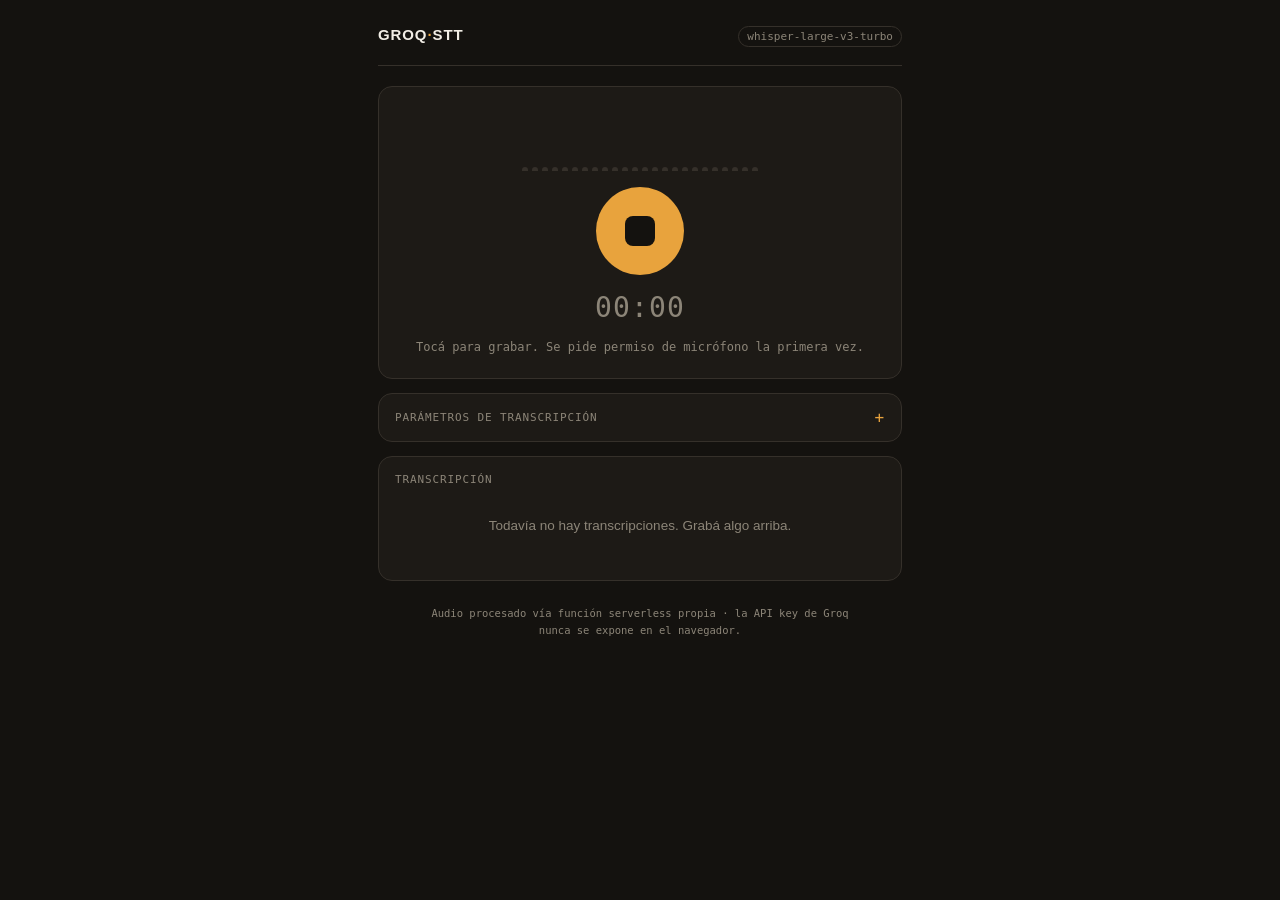
==== index.html @ 3c4faa0f "update index.html" ====
<!doctype html>
<html lang="es">
<head>
<meta charset="UTF-8" />
<meta name="viewport" content="width=device-width, initial-scale=1, viewport-fit=cover" />
<title>Groq STT · Banco de pruebas</title>
<style>
  :root{
    --bg: #14120F;
    --panel: #1D1A16;
    --panel-2: #262219;
    --hairline: #35302A;
    --text: #F2EEE6;
    --muted: #8C8578;
    --amber: #E8A33D;
    --amber-dim: #7A5A26;
    --good: #6FCF97;
    --warn: #E5A94A;
    --bad: #E5484D;
    --mono: "SF Mono", "Roboto Mono", "JetBrains Mono", ui-monospace, Menlo, Consolas, monospace;
    --sans: -apple-system, BlinkMacSystemFont, "Segoe UI", Inter, Roboto, sans-serif;
  }
  *{ box-sizing: border-box; -webkit-tap-highlight-color: transparent; }
  html, body{ height: 100%; }
  body{
    margin:0;
    background: var(--bg);
    color: var(--text);
    font-family: var(--sans);
    min-height: 100vh;
    min-height: 100dvh;
    padding-bottom: env(safe-area-inset-bottom);
    -webkit-font-smoothing: antialiased;
  }
  .wrap{
    max-width: 560px;
    margin: 0 auto;
    padding: 20px 18px 40px;
  }
  header{
    display:flex;
    align-items: baseline;
    justify-content: space-between;
    padding: 6px 0 18px;
    border-bottom: 1px solid var(--hairline);
    margin-bottom: 20px;
  }
  header h1{
    font-size: 15px;
    letter-spacing: 0.06em;
    text-transform: uppercase;
    font-weight: 700;
    margin: 0;
  }
  header h1 span{ color: var(--amber); }
  header .badge{
    font-family: var(--mono);
    font-size: 11px;
    color: var(--muted);
    border: 1px solid var(--hairline);
    padding: 3px 8px;
    border-radius: 20px;
  }

  /* ---- panel base ---- */
  .panel{
    background: var(--panel);
    border: 1px solid var(--hairline);
    border-radius: 14px;
    padding: 16px;
    margin-bottom: 14px;
  }
  .panel-title{
    font-family: var(--mono);
    font-size: 11px;
    letter-spacing: 0.08em;
    text-transform: uppercase;
    color: var(--muted);
    margin: 0 0 12px;
  }

  /* ---- recorder ---- */
  .recorder{
    display:flex;
    flex-direction: column;
    align-items: center;
    gap: 16px;
    padding: 28px 16px 22px;
  }
  .meter{
    display:flex;
    align-items:flex-end;
    justify-content:center;
    gap: 4px;
    height: 56px;
    width: 100%;
    max-width: 280px;
  }
  .meter .bar{
    width: 6px;
    border-radius: 3px 3px 0 0;
    background: var(--hairline);
    height: 4px;
    transition: height 70ms linear, background 120ms linear;
  }
  .record-btn{
    position: relative;
    width: 88px;
    height: 88px;
    border-radius: 50%;
    border: none;
    background: var(--amber);
    display:flex;
    align-items:center;
    justify-content:center;
    cursor: pointer;
    touch-action: manipulation;
  }
  .record-btn:active{ transform: scale(0.96); }
  .record-btn .dot{
    width: 30px;
    height: 30px;
    border-radius: 8px;
    background: var(--bg);
    transition: all 160ms ease;
  }
  .record-btn.recording{ background: var(--bad); }
  .record-btn.recording .dot{
    border-radius: 4px;
    width: 24px;
    height: 24px;
  }
  .record-btn.recording{
    animation: pulse 1.6s ease-in-out infinite;
  }
  @keyframes pulse{
    0%,100%{ box-shadow: 0 0 0 0 rgba(229,72,77,0.35); }
    50%{ box-shadow: 0 0 0 14px rgba(229,72,77,0); }
  }
  .record-hint{
    font-family: var(--mono);
    font-size: 12px;
    color: var(--muted);
    text-align:center;
    min-height: 16px;
  }
  .timer{
    font-family: var(--mono);
    font-size: 28px;
    letter-spacing: 0.04em;
    font-variant-numeric: tabular-nums;
  }
  .timer.idle{ color: var(--muted); }
  .timer.active{ color: var(--bad); }

  /* ---- settings ---- */
  details.panel{ padding: 0; }
  details.panel summary{
    list-style:none;
    cursor:pointer;
    padding: 14px 16px;
    display:flex;
    align-items:center;
    justify-content: space-between;
    font-family: var(--mono);
    font-size: 11px;
    letter-spacing: 0.08em;
    text-transform: uppercase;
    color: var(--muted);
  }
  details.panel summary::-webkit-details-marker{ display:none; }
  details.panel summary::after{ content: "+"; font-size: 16px; color: var(--amber); }
  details.panel[open] summary::after{ content: "–"; }
  details.panel[open] summary{ border-bottom: 1px solid var(--hairline); }
  .settings-body{ padding: 14px 16px 16px; display:flex; flex-direction:column; gap:12px; }
  .field label{
    display:block;
    font-family: var(--mono);
    font-size: 11px;
    color: var(--muted);
    margin-bottom: 6px;
  }
  select, input[type=text]{
    width:100%;
    background: var(--panel-2);
    border: 1px solid var(--hairline);
    color: var(--text);
    padding: 10px 10px;
    border-radius: 8px;
    font-size: 14px;
    font-family: var(--sans);
  }
  select:focus, input:focus{ outline: 2px solid var(--amber); outline-offset: 1px; }
  .row2{ display:grid; grid-template-columns: 1fr 1fr; gap: 10px; }

  /* ---- status / errors ---- */
  .status{
    font-family: var(--mono);
    font-size: 13px;
    padding: 10px 12px;
    border-radius: 8px;
    margin-bottom: 14px;
    border: 1px solid var(--hairline);
    display:none;
  }
  .status.show{ display:block; }
  .status.error{ background: rgba(229,72,77,0.1); border-color: var(--bad); color: #FFB4B6; }
  .status.info{ background: rgba(232,163,61,0.08); border-color: var(--amber-dim); color: var(--amber); }

  /* ---- result ---- */
  .result-header{
    display:flex;
    align-items:center;
    justify-content: space-between;
    margin-bottom: 10px;
  }
  .result-meta{
    font-family: var(--mono);
    font-size: 11px;
    color: var(--muted);
  }
  .transcript{
    font-size: 16px;
    line-height: 1.65;
    white-space: pre-wrap;
    word-break: break-word;
  }
  .transcript .seg{
    border-bottom: 2px solid transparent;
    padding-bottom: 1px;
  }
  .transcript .seg.good{ border-color: rgba(111,207,151,0.45); }
  .transcript .seg.warn{ border-color: rgba(229,169,74,0.55); }
  .transcript .seg.bad{ border-color: rgba(229,72,77,0.6); }
  .legend{
    display:flex; gap: 14px; flex-wrap: wrap;
    font-family: var(--mono); font-size: 10.5px; color: var(--muted);
    margin-top: 14px; padding-top: 12px; border-top: 1px solid var(--hairline);
  }
  .legend span{ display:inline-flex; align-items:center; gap:5px; }
  .legend i{ width:9px; height:9px; border-radius:2px; display:inline-block; }
  .legend .lg-good{ background: var(--good); }
  .legend .lg-warn{ background: var(--warn); }
  .legend .lg-bad{ background: var(--bad); }

  table.segtable{
    width:100%;
    border-collapse: collapse;
    font-family: var(--mono);
    font-size: 11.5px;
    margin-top: 10px;
  }
  table.segtable th, table.segtable td{
    text-align: left;
    padding: 7px 6px;
    border-bottom: 1px solid var(--hairline);
    color: var(--muted);
  }
  table.segtable td.txt{ color: var(--text); }
  table.segtable td.num{ font-variant-numeric: tabular-nums; white-space:nowrap; }
  .dot-flag{ display:inline-block; width:7px; height:7px; border-radius:50%; margin-right:5px; }

  .empty{
    color: var(--muted);
    font-size: 13.5px;
    text-align:center;
    padding: 18px 8px;
  }

  footer{
    text-align:center;
    color: var(--muted);
    font-family: var(--mono);
    font-size: 10.5px;
    margin-top: 24px;
    line-height: 1.6;
  }

  @media (prefers-reduced-motion: reduce){
    .record-btn.recording{ animation:none; }
    .meter .bar{ transition:none; }
  }
</style>
</head>
<body>
<div class="wrap">

  <header>
    <h1>Groq<span>·</span>STT</h1>
    <span class="badge" id="modelBadge">whisper-large-v3-turbo</span>
  </header>

  <div id="statusBox" class="status"></div>

  <div class="panel recorder">
    <div class="meter" id="meter"></div>
    <button class="record-btn" id="recordBtn" aria-label="Grabar">
      <span class="dot"></span>
    </button>
    <div class="timer idle" id="timer">00:00</div>
    <div class="record-hint" id="hint">Tocá para grabar. Se pide permiso de micrófono la primera vez.</div>
  </div>

  <details class="panel">
    <summary>Parámetros de transcripción</summary>
    <div class="settings-body">
      <div class="row2">
        <div class="field">
          <label for="modelSel">Modelo</label>
          <select id="modelSel">
            <option value="whisper-large-v3-turbo" selected>large-v3-turbo (rápido)</option>
            <option value="whisper-large-v3">large-v3 (más preciso)</option>
          </select>
        </div>
        <div class="field">
          <label for="langInput">Idioma (ISO-639-1)</label>
          <input type="text" id="langInput" placeholder="es (opcional)" maxlength="5" />
        </div>
      </div>
      <div class="field">
        <label for="promptInput">Prompt de contexto (opcional)</label>
        <input type="text" id="promptInput" placeholder="Ej: nombres propios, jerga técnica..." />
      </div>
    </div>
  </details>

  <div class="panel" id="resultPanel">
    <div class="result-header">
      <p class="panel-title" style="margin:0;">Transcripción</p>
      <span class="result-meta" id="resultMeta"></span>
    </div>
    <div id="resultBody">
      <p class="empty">Todavía no hay transcripciones. Grabá algo arriba.</p>
    </div>
  </div>

  <footer>
    Audio procesado vía función serverless propia · la API key de Groq<br/>
    nunca se expone en el navegador.
  </footer>
</div>

<script>
(function(){
  const recordBtn = document.getElementById('recordBtn');
  const timerEl = document.getElementById('timer');
  const hintEl = document.getElementById('hint');
  const meterEl = document.getElementById('meter');
  const statusBox = document.getElementById('statusBox');
  const resultBody = document.getElementById('resultBody');
  const resultMeta = document.getElementById('resultMeta');
  const modelSel = document.getElementById('modelSel');
  const modelBadge = document.getElementById('modelBadge');
  const langInput = document.getElementById('langInput');
  const promptInput = document.getElementById('promptInput');

  const MAX_SECONDS = 120; // tope para no mandar audios enormes desde mobile data
  const BAR_COUNT = 24;

  // construir barras del medidor de nivel
  for(let i=0;i<BAR_COUNT;i++){
    const b = document.createElement('div');
    b.className = 'bar';
    meterEl.appendChild(b);
  }
  const bars = Array.from(meterEl.querySelectorAll('.bar'));

  modelSel.addEventListener('change', () => {
    modelBadge.textContent = modelSel.value;
  });

  let mediaStream = null;
  let mediaRecorder = null;
  let chunks = [];
  let audioCtx = null;
  let analyser = null;
  let rafId = null;
  let timerInterval = null;
  let startTime = 0;
  let recording = false;

  function setStatus(msg, type){
    if(!msg){ statusBox.className = 'status'; statusBox.textContent=''; return; }
    statusBox.className = 'status show ' + (type || 'info');
    statusBox.textContent = msg;
  }

  function fmtTime(sec){
    const m = Math.floor(sec/60).toString().padStart(2,'0');
    const s = Math.floor(sec%60).toString().padStart(2,'0');
    return m+':'+s;
  }

  function pickMimeType(){
    const candidates = [
      'audio/webm;codecs=opus',
      'audio/webm',
      'audio/mp4',        // Safari / iOS
      'audio/ogg;codecs=opus'
    ];
    for(const c of candidates){
      if(window.MediaRecorder && MediaRecorder.isTypeSupported && MediaRecorder.isTypeSupported(c)){
        return c;
      }
    }
    return ''; // dejar que el navegador elija
  }

  function extForMime(mime){
    if(mime.includes('mp4')) return 'm4a';
    if(mime.includes('ogg')) return 'ogg';
    return 'webm';
  }

  async function startRecording(){
    setStatus('');
    if(!navigator.mediaDevices || !navigator.mediaDevices.getUserMedia){
      setStatus('Este navegador no soporta acceso al micrófono.', 'error');
      return;
    }
    try{
      mediaStream = await navigator.mediaDevices.getUserMedia({
        audio: {
          echoCancellation: true,
          noiseSuppression: true,
          autoGainControl: true,
          channelCount: 1,
          sampleRate: 16000
        }
      });
    }catch(err){
      if(err.name === 'NotAllowedError' || err.name === 'PermissionDeniedError'){
        setStatus('Permiso de micrófono denegado. Habilitalo desde los ajustes del navegador/sitio.', 'error');
      }else if(err.name === 'NotFoundError'){
        setStatus('No se encontró ningún micrófono en este dispositivo.', 'error');
      }else{
        setStatus('No se pudo acceder al micrófono: ' + err.message, 'error');
      }
      return;
    }

    // medidor de nivel liviano (fftSize chico para no consumir CPU en mobile)
    try{
      audioCtx = new (window.AudioContext || window.webkitAudioContext)();
      const source = audioCtx.createMediaStreamSource(mediaStream);
      analyser = audioCtx.createAnalyser();
      analyser.fftSize = 64;
      analyser.smoothingTimeConstant = 0.6;
      source.connect(analyser);
      tickMeter();
    }catch(e){ /* si falla el meter, seguimos igual sin visualización */ }

    const mime = pickMimeType();
    chunks = [];
    try{
      mediaRecorder = mime ? new MediaRecorder(mediaStream, { mimeType: mime }) : new MediaRecorder(mediaStream);
    }catch(e){
      setStatus('No se pudo iniciar el grabador de audio: ' + e.message, 'error');
      cleanupStream();
      return;
    }

    mediaRecorder.ondataavailable = (e) => { if(e.data && e.data.size > 0) chunks.push(e.data); };
    mediaRecorder.onstop = onRecordingStop;
    mediaRecorder.start();

    recording = true;
    recordBtn.classList.add('recording');
    hintEl.textContent = 'Grabando… tocá de nuevo para detener.';
    timerEl.classList.remove('idle');
    timerEl.classList.add('active');
    startTime = Date.now();
    timerInterval = setInterval(() => {
      const elapsed = (Date.now() - startTime) / 1000;
      timerEl.textContent = fmtTime(elapsed);
      if(elapsed >= MAX_SECONDS) stopRecording();
    }, 200);
  }

  function tickMeter(){
    if(!analyser) return;
    const data = new Uint8Array(analyser.frequencyBinCount);
    analyser.getByteFrequencyData(data);
    const step = Math.floor(data.length / BAR_COUNT) || 1;
    for(let i=0;i<BAR_COUNT;i++){
      const v = data[i*step] || 0;
      const h = Math.max(4, Math.round((v/255)*56));
      bars[i].style.height = h + 'px';
      bars[i].style.background = h > 40 ? 'var(--bad)' : (h > 20 ? 'var(--amber)' : 'var(--hairline)');
    }
    rafId = requestAnimationFrame(tickMeter);
  }

  function resetMeter(){
    bars.forEach(b => { b.style.height = '4px'; b.style.background = 'var(--hairline)'; });
  }

  function cleanupStream(){
    if(mediaStream){ mediaStream.getTracks().forEach(t => t.stop()); mediaStream = null; }
    if(rafId){ cancelAnimationFrame(rafId); rafId = null; }
    if(audioCtx){ audioCtx.close().catch(()=>{}); audioCtx = null; }
    analyser = null;
    resetMeter();
  }

  function stopRecording(){
    if(!recording || !mediaRecorder) return;
    recording = false;
    clearInterval(timerInterval);
    timerInterval = null;
    recordBtn.classList.remove('recording');
    timerEl.classList.remove('active');
    timerEl.classList.add('idle');
    hintEl.textContent = 'Procesando…';
    if(mediaRecorder.state !== 'inactive') mediaRecorder.stop();
  }

  async function onRecordingStop(){
    cleanupStream();
    const mime = (mediaRecorder && mediaRecorder.mimeType) || 'audio/webm';
    const blob = new Blob(chunks, { type: mime });
    chunks = [];
    timerEl.textContent = '00:00';

    if(blob.size < 800){
      setStatus('La grabación fue demasiado corta. Probá de nuevo.', 'error');
      hintEl.textContent = 'Tocá para grabar.';
      return;
    }

    await sendToTranscribe(blob, mime);
  }

  async function sendToTranscribe(blob, mime){
    setStatus('Transcribiendo con Groq (' + modelSel.value + ')…', 'info');
    hintEl.textContent = 'Transcribiendo…';
    recordBtn.disabled = true;

    // idioma: el que haya puesto el usuario, o si no, el del navegador
    const browserLang = (navigator.language || 'es').split('-')[0];
    const language = langInput.value.trim() || browserLang;

    // prompt: el que haya puesto el usuario, o si no, uno pensado para
    // notas de voz espontáneas de una sola persona contando su día
    const suggestedPrompt = 'Transcripción informal de una nota de voz personal, alguien contando cómo estuvo su día, como se siente y demás echos que considera oportuno decir. Conservar muletillas y coloquialismos.';
    const prompt = promptInput.value.trim() || suggestedPrompt;

    const form = new FormData();
    form.append('file', blob, 'audio.' + extForMime(mime));
    form.append('model', modelSel.value);
    form.append('response_format', 'verbose_json');
    form.append('language', language);
    form.append('prompt', prompt);

    const t0 = performance.now();
    try{
      const res = await fetch('/api/transcribe', { method: 'POST', body: form });
      const elapsedMs = Math.round(performance.now() - t0);
      const data = await res.json().catch(() => null);

      if(!res.ok){
        const msg = (data && (data.error?.message || data.error)) || ('Error HTTP ' + res.status);
        setStatus('Falló la transcripción: ' + JSON.stringify(msg), 'error');
        hintEl.textContent = 'Tocá para grabar.';
        recordBtn.disabled = false;
        return;
      }

      renderResult(data, blob.size, elapsedMs);
      setStatus('');
    }catch(err){
      setStatus('Error de red al llamar a /api/transcribe: ' + err.message, 'error');
    }finally{
      hintEl.textContent = 'Tocá para grabar.';
      recordBtn.disabled = false;
    }
  }

  function confidenceClass(seg){
    // heurística basada en avg_logprob y no_speech_prob según la doc de Groq
    if(seg.no_speech_prob > 0.6 || seg.avg_logprob < -0.7) return 'bad';
    if(seg.no_speech_prob > 0.3 || seg.avg_logprob < -0.35) return 'warn';
    return 'good';
  }

  function renderResult(data, bytes, elapsedMs){
    const kb = (bytes/1024).toFixed(0);
    resultMeta.textContent = kb + ' KB · ' + elapsedMs + ' ms';

    const segments = Array.isArray(data.segments) ? data.segments : null;

    let html = '';
    if(segments && segments.length){
      html += '<div class="transcript">';
      segments.forEach(seg => {
        const cls = confidenceClass(seg);
        html += `<span class="seg ${cls}">${escapeHtml(seg.text.trim())}</span> `;
      });
      html += '</div>';

      html += `<div class="legend">
        <span><i class="lg-good"></i>confianza alta</span>
        <span><i class="lg-warn"></i>revisar</span>
        <span><i class="lg-bad"></i>baja confianza / posible silencio</span>
      </div>`;

      html += '<table class="segtable"><thead><tr>' +
        '<th></th><th>t</th><th>logprob</th><th>no_speech</th><th>compr.</th></tr></thead><tbody>';
      segments.forEach(seg => {
        const cls = confidenceClass(seg);
        const color = cls === 'bad' ? 'var(--bad)' : (cls === 'warn' ? 'var(--warn)' : 'var(--good)');
        html += `<tr>
          <td><span class="dot-flag" style="background:${color}"></span></td>
          <td class="num">${seg.start.toFixed(1)}–${seg.end.toFixed(1)}s</td>
          <td class="num">${seg.avg_logprob.toFixed(3)}</td>
          <td class="num">${seg.no_speech_prob.toFixed(3)}</td>
          <td class="num">${seg.compression_ratio.toFixed(2)}</td>
        </tr>`;
      });
      html += '</tbody></table>';
    } else if(data.text){
      html += `<div class="transcript">${escapeHtml(data.text)}</div>`;
    } else {
      html += '<p class="empty">La respuesta no incluyó texto.</p>';
    }

    resultBody.innerHTML = html;
  }

  function escapeHtml(s){
    const d = document.createElement('div');
    d.textContent = s;
    return d.innerHTML;
  }

  recordBtn.addEventListener('click', () => {
    if(recording) stopRecording();
    else startRecording();
  });

  // liberar el micrófono si el usuario cambia de pestaña/app mientras graba
  document.addEventListener('visibilitychange', () => {
    if(document.hidden && recording) stopRecording();
  });
})();
</script>
</body>
</html>
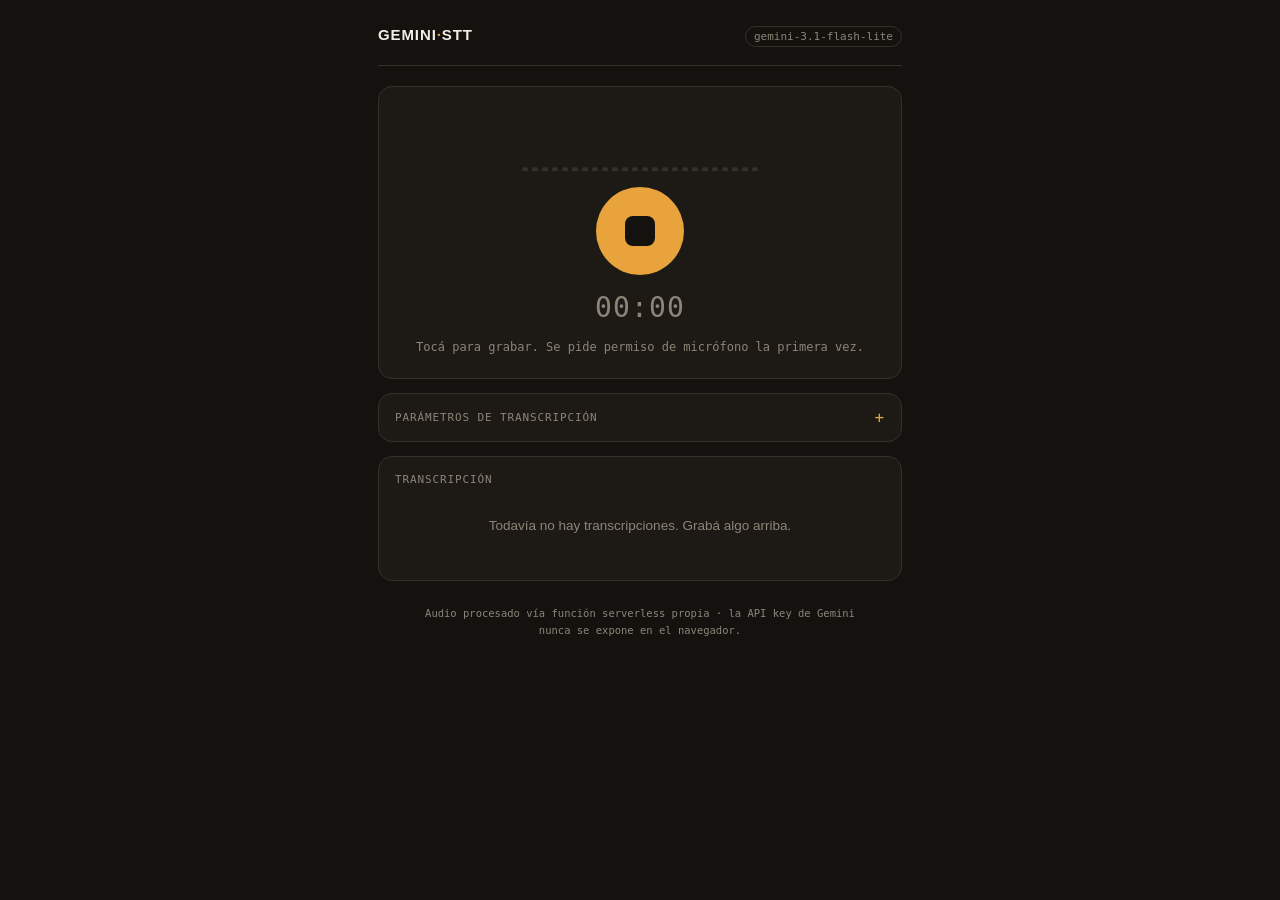
==== commit 34254db7: "update" ====
--- a/index.html
+++ b/index.html
@@ -3,7 +3,7 @@
 <head>
 <meta charset="UTF-8" />
 <meta name="viewport" content="width=device-width, initial-scale=1, viewport-fit=cover" />
-<title>Groq STT · Banco de pruebas</title>
+<title>Gemini STT · Banco de pruebas</title>
 <style>
   :root{
     --bg: #14120F;
@@ -14,8 +14,6 @@
     --muted: #8C8578;
     --amber: #E8A33D;
     --amber-dim: #7A5A26;
-    --good: #6FCF97;
-    --warn: #E5A94A;
     --bad: #E5484D;
     --mono: "SF Mono", "Roboto Mono", "JetBrains Mono", ui-monospace, Menlo, Consolas, monospace;
     --sans: -apple-system, BlinkMacSystemFont, "Segoe UI", Inter, Roboto, sans-serif;
@@ -191,7 +189,6 @@
     font-family: var(--sans);
   }
   select:focus, input:focus{ outline: 2px solid var(--amber); outline-offset: 1px; }
-  .row2{ display:grid; grid-template-columns: 1fr 1fr; gap: 10px; }
 
   /* ---- status / errors ---- */
   .status{
@@ -225,40 +222,6 @@
     white-space: pre-wrap;
     word-break: break-word;
   }
-  .transcript .seg{
-    border-bottom: 2px solid transparent;
-    padding-bottom: 1px;
-  }
-  .transcript .seg.good{ border-color: rgba(111,207,151,0.45); }
-  .transcript .seg.warn{ border-color: rgba(229,169,74,0.55); }
-  .transcript .seg.bad{ border-color: rgba(229,72,77,0.6); }
-  .legend{
-    display:flex; gap: 14px; flex-wrap: wrap;
-    font-family: var(--mono); font-size: 10.5px; color: var(--muted);
-    margin-top: 14px; padding-top: 12px; border-top: 1px solid var(--hairline);
-  }
-  .legend span{ display:inline-flex; align-items:center; gap:5px; }
-  .legend i{ width:9px; height:9px; border-radius:2px; display:inline-block; }
-  .legend .lg-good{ background: var(--good); }
-  .legend .lg-warn{ background: var(--warn); }
-  .legend .lg-bad{ background: var(--bad); }
-
-  table.segtable{
-    width:100%;
-    border-collapse: collapse;
-    font-family: var(--mono);
-    font-size: 11.5px;
-    margin-top: 10px;
-  }
-  table.segtable th, table.segtable td{
-    text-align: left;
-    padding: 7px 6px;
-    border-bottom: 1px solid var(--hairline);
-    color: var(--muted);
-  }
-  table.segtable td.txt{ color: var(--text); }
-  table.segtable td.num{ font-variant-numeric: tabular-nums; white-space:nowrap; }
-  .dot-flag{ display:inline-block; width:7px; height:7px; border-radius:50%; margin-right:5px; }
 
   .empty{
     color: var(--muted);
@@ -286,8 +249,8 @@
 <div class="wrap">
 
   <header>
-    <h1>Groq<span>·</span>STT</h1>
-    <span class="badge" id="modelBadge">whisper-large-v3-turbo</span>
+    <h1>Gemini<span>·</span>STT</h1>
+    <span class="badge">gemini-3.1-flash-lite</span>
   </header>
 
   <div id="statusBox" class="status"></div>
@@ -304,18 +267,9 @@
   <details class="panel">
     <summary>Parámetros de transcripción</summary>
     <div class="settings-body">
-      <div class="row2">
-        <div class="field">
-          <label for="modelSel">Modelo</label>
-          <select id="modelSel">
-            <option value="whisper-large-v3-turbo" selected>large-v3-turbo (rápido)</option>
-            <option value="whisper-large-v3">large-v3 (más preciso)</option>
-          </select>
-        </div>
-        <div class="field">
-          <label for="langInput">Idioma (ISO-639-1)</label>
-          <input type="text" id="langInput" placeholder="es (opcional)" maxlength="5" />
-        </div>
+      <div class="field">
+        <label for="langInput">Idioma (ISO-639-1)</label>
+        <input type="text" id="langInput" placeholder="es (opcional)" maxlength="5" />
       </div>
       <div class="field">
         <label for="promptInput">Prompt de contexto (opcional)</label>
@@ -335,7 +289,7 @@
   </div>
 
   <footer>
-    Audio procesado vía función serverless propia · la API key de Groq<br/>
+    Audio procesado vía función serverless propia · la API key de Gemini<br/>
     nunca se expone en el navegador.
   </footer>
 </div>
@@ -349,8 +303,6 @@
   const statusBox = document.getElementById('statusBox');
   const resultBody = document.getElementById('resultBody');
   const resultMeta = document.getElementById('resultMeta');
-  const modelSel = document.getElementById('modelSel');
-  const modelBadge = document.getElementById('modelBadge');
   const langInput = document.getElementById('langInput');
   const promptInput = document.getElementById('promptInput');
 
@@ -364,10 +316,6 @@
     meterEl.appendChild(b);
   }
   const bars = Array.from(meterEl.querySelectorAll('.bar'));
-
-  modelSel.addEventListener('change', () => {
-    modelBadge.textContent = modelSel.value;
-  });
 
   let mediaStream = null;
   let mediaRecorder = null;
@@ -532,7 +480,7 @@
   }
 
   async function sendToTranscribe(blob, mime){
-    setStatus('Transcribiendo con Groq (' + modelSel.value + ')…', 'info');
+    setStatus('Transcribiendo con Gemini…', 'info');
     hintEl.textContent = 'Transcribiendo…';
     recordBtn.disabled = true;
 
@@ -542,25 +490,23 @@
 
     // prompt: el que haya puesto el usuario, o si no, uno pensado para
     // notas de voz espontáneas de una sola persona contando su día
-    const suggestedPrompt = 'Transcripción informal de una nota de voz personal, alguien contando cómo estuvo su día, como se siente y demás echos que considera oportuno decir. Conservar muletillas y coloquialismos.';
+    const suggestedPrompt = 'Transcripción informal de una nota de voz personal, alguien contando cómo estuvo su día. Conservar muletillas y coloquialismos.';
     const prompt = promptInput.value.trim() || suggestedPrompt;
 
     const form = new FormData();
     form.append('file', blob, 'audio.' + extForMime(mime));
-    form.append('model', modelSel.value);
-    form.append('response_format', 'verbose_json');
     form.append('language', language);
     form.append('prompt', prompt);
 
     const t0 = performance.now();
     try{
-      const res = await fetch('/api/transcribe', { method: 'POST', body: form });
+      const res = await fetch('/api/transcribe-gemini', { method: 'POST', body: form });
       const elapsedMs = Math.round(performance.now() - t0);
       const data = await res.json().catch(() => null);
 
       if(!res.ok){
         const msg = (data && (data.error?.message || data.error)) || ('Error HTTP ' + res.status);
-        setStatus('Falló la transcripción: ' + JSON.stringify(msg), 'error');
+        setStatus('Falló la transcripción: ' + msg, 'error');
         hintEl.textContent = 'Tocá para grabar.';
         recordBtn.disabled = false;
         return;
@@ -569,62 +515,22 @@
       renderResult(data, blob.size, elapsedMs);
       setStatus('');
     }catch(err){
-      setStatus('Error de red al llamar a /api/transcribe: ' + err.message, 'error');
+      setStatus('Error de red al llamar a /api/transcribe-gemini: ' + err.message, 'error');
     }finally{
       hintEl.textContent = 'Tocá para grabar.';
       recordBtn.disabled = false;
     }
   }
 
-  function confidenceClass(seg){
-    // heurística basada en avg_logprob y no_speech_prob según la doc de Groq
-    if(seg.no_speech_prob > 0.6 || seg.avg_logprob < -0.7) return 'bad';
-    if(seg.no_speech_prob > 0.3 || seg.avg_logprob < -0.35) return 'warn';
-    return 'good';
-  }
-
   function renderResult(data, bytes, elapsedMs){
     const kb = (bytes/1024).toFixed(0);
     resultMeta.textContent = kb + ' KB · ' + elapsedMs + ' ms';
 
-    const segments = Array.isArray(data.segments) ? data.segments : null;
-
-    let html = '';
-    if(segments && segments.length){
-      html += '<div class="transcript">';
-      segments.forEach(seg => {
-        const cls = confidenceClass(seg);
-        html += `<span class="seg ${cls}">${escapeHtml(seg.text.trim())}</span> `;
-      });
-      html += '</div>';
-
-      html += `<div class="legend">
-        <span><i class="lg-good"></i>confianza alta</span>
-        <span><i class="lg-warn"></i>revisar</span>
-        <span><i class="lg-bad"></i>baja confianza / posible silencio</span>
-      </div>`;
-
-      html += '<table class="segtable"><thead><tr>' +
-        '<th></th><th>t</th><th>logprob</th><th>no_speech</th><th>compr.</th></tr></thead><tbody>';
-      segments.forEach(seg => {
-        const cls = confidenceClass(seg);
-        const color = cls === 'bad' ? 'var(--bad)' : (cls === 'warn' ? 'var(--warn)' : 'var(--good)');
-        html += `<tr>
-          <td><span class="dot-flag" style="background:${color}"></span></td>
-          <td class="num">${seg.start.toFixed(1)}–${seg.end.toFixed(1)}s</td>
-          <td class="num">${seg.avg_logprob.toFixed(3)}</td>
-          <td class="num">${seg.no_speech_prob.toFixed(3)}</td>
-          <td class="num">${seg.compression_ratio.toFixed(2)}</td>
-        </tr>`;
-      });
-      html += '</tbody></table>';
-    } else if(data.text){
-      html += `<div class="transcript">${escapeHtml(data.text)}</div>`;
+    if(data.text){
+      resultBody.innerHTML = `<div class="transcript">${escapeHtml(data.text)}</div>`;
     } else {
-      html += '<p class="empty">La respuesta no incluyó texto.</p>';
-    }
-
-    resultBody.innerHTML = html;
+      resultBody.innerHTML = '<p class="empty">La respuesta no incluyó texto.</p>';
+    }
   }
 
   function escapeHtml(s){
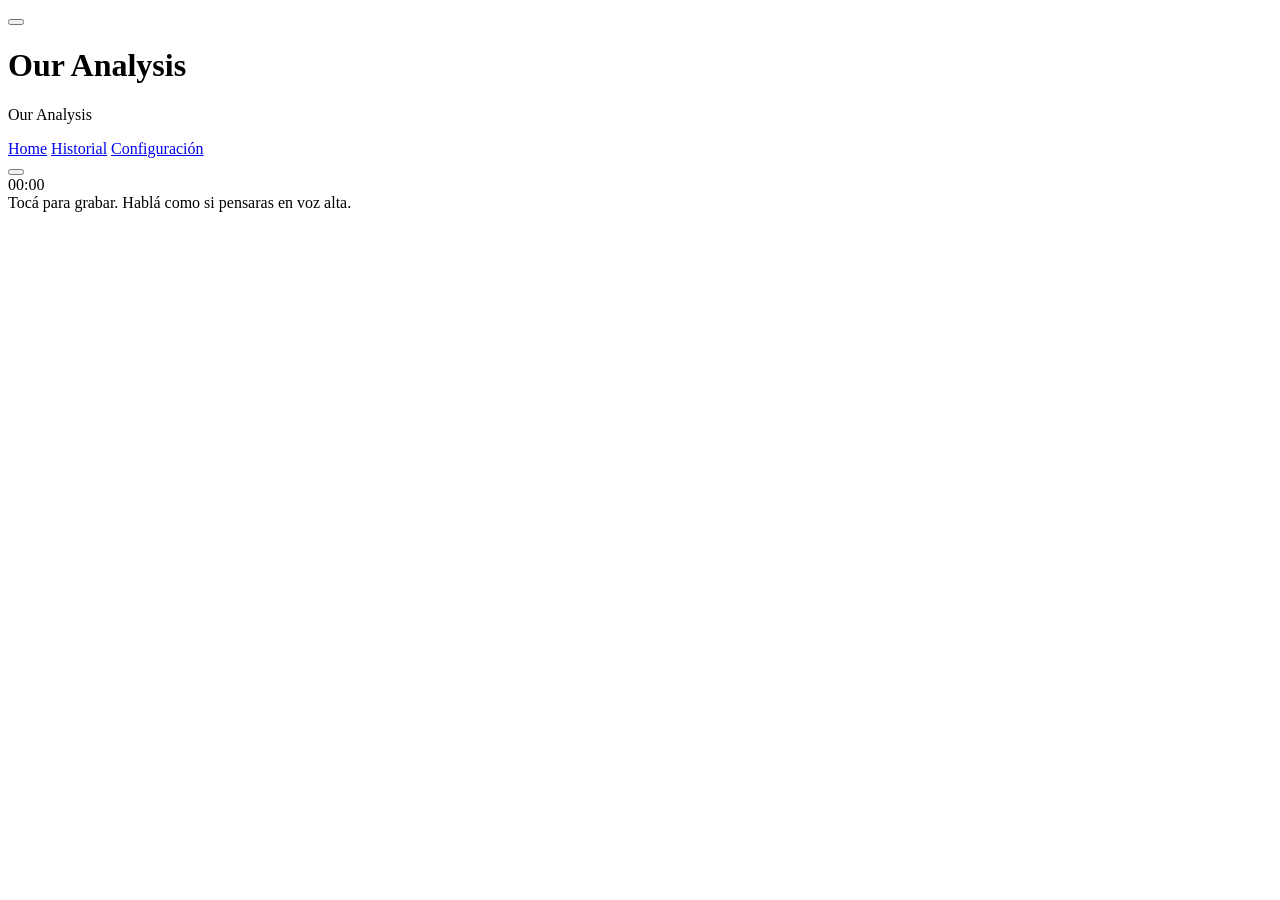
==== commit 03a2f9dc: "our-analysis" ====
--- a/index.html
+++ b/index.html
@@ -3,552 +3,98 @@
 <head>
 <meta charset="UTF-8" />
 <meta name="viewport" content="width=device-width, initial-scale=1, viewport-fit=cover" />
-<title>Gemini STT · Banco de pruebas</title>
-<style>
-  :root{
-    --bg: #14120F;
-    --panel: #1D1A16;
-    --panel-2: #262219;
-    --hairline: #35302A;
-    --text: #F2EEE6;
-    --muted: #8C8578;
-    --amber: #E8A33D;
-    --amber-dim: #7A5A26;
-    --bad: #E5484D;
-    --mono: "SF Mono", "Roboto Mono", "JetBrains Mono", ui-monospace, Menlo, Consolas, monospace;
-    --sans: -apple-system, BlinkMacSystemFont, "Segoe UI", Inter, Roboto, sans-serif;
-  }
-  *{ box-sizing: border-box; -webkit-tap-highlight-color: transparent; }
-  html, body{ height: 100%; }
-  body{
-    margin:0;
-    background: var(--bg);
-    color: var(--text);
-    font-family: var(--sans);
-    min-height: 100vh;
-    min-height: 100dvh;
-    padding-bottom: env(safe-area-inset-bottom);
-    -webkit-font-smoothing: antialiased;
-  }
-  .wrap{
-    max-width: 560px;
-    margin: 0 auto;
-    padding: 20px 18px 40px;
-  }
-  header{
-    display:flex;
-    align-items: baseline;
-    justify-content: space-between;
-    padding: 6px 0 18px;
-    border-bottom: 1px solid var(--hairline);
-    margin-bottom: 20px;
-  }
-  header h1{
-    font-size: 15px;
-    letter-spacing: 0.06em;
-    text-transform: uppercase;
-    font-weight: 700;
-    margin: 0;
-  }
-  header h1 span{ color: var(--amber); }
-  header .badge{
-    font-family: var(--mono);
-    font-size: 11px;
-    color: var(--muted);
-    border: 1px solid var(--hairline);
-    padding: 3px 8px;
-    border-radius: 20px;
-  }
-
-  /* ---- panel base ---- */
-  .panel{
-    background: var(--panel);
-    border: 1px solid var(--hairline);
-    border-radius: 14px;
-    padding: 16px;
-    margin-bottom: 14px;
-  }
-  .panel-title{
-    font-family: var(--mono);
-    font-size: 11px;
-    letter-spacing: 0.08em;
-    text-transform: uppercase;
-    color: var(--muted);
-    margin: 0 0 12px;
-  }
-
-  /* ---- recorder ---- */
-  .recorder{
-    display:flex;
-    flex-direction: column;
-    align-items: center;
-    gap: 16px;
-    padding: 28px 16px 22px;
-  }
-  .meter{
-    display:flex;
-    align-items:flex-end;
-    justify-content:center;
-    gap: 4px;
-    height: 56px;
-    width: 100%;
-    max-width: 280px;
-  }
-  .meter .bar{
-    width: 6px;
-    border-radius: 3px 3px 0 0;
-    background: var(--hairline);
-    height: 4px;
-    transition: height 70ms linear, background 120ms linear;
-  }
-  .record-btn{
-    position: relative;
-    width: 88px;
-    height: 88px;
-    border-radius: 50%;
-    border: none;
-    background: var(--amber);
-    display:flex;
-    align-items:center;
-    justify-content:center;
-    cursor: pointer;
-    touch-action: manipulation;
-  }
-  .record-btn:active{ transform: scale(0.96); }
-  .record-btn .dot{
-    width: 30px;
-    height: 30px;
-    border-radius: 8px;
-    background: var(--bg);
-    transition: all 160ms ease;
-  }
-  .record-btn.recording{ background: var(--bad); }
-  .record-btn.recording .dot{
-    border-radius: 4px;
-    width: 24px;
-    height: 24px;
-  }
-  .record-btn.recording{
-    animation: pulse 1.6s ease-in-out infinite;
-  }
-  @keyframes pulse{
-    0%,100%{ box-shadow: 0 0 0 0 rgba(229,72,77,0.35); }
-    50%{ box-shadow: 0 0 0 14px rgba(229,72,77,0); }
-  }
-  .record-hint{
-    font-family: var(--mono);
-    font-size: 12px;
-    color: var(--muted);
-    text-align:center;
-    min-height: 16px;
-  }
-  .timer{
-    font-family: var(--mono);
-    font-size: 28px;
-    letter-spacing: 0.04em;
-    font-variant-numeric: tabular-nums;
-  }
-  .timer.idle{ color: var(--muted); }
-  .timer.active{ color: var(--bad); }
-
-  /* ---- settings ---- */
-  details.panel{ padding: 0; }
-  details.panel summary{
-    list-style:none;
-    cursor:pointer;
-    padding: 14px 16px;
-    display:flex;
-    align-items:center;
-    justify-content: space-between;
-    font-family: var(--mono);
-    font-size: 11px;
-    letter-spacing: 0.08em;
-    text-transform: uppercase;
-    color: var(--muted);
-  }
-  details.panel summary::-webkit-details-marker{ display:none; }
-  details.panel summary::after{ content: "+"; font-size: 16px; color: var(--amber); }
-  details.panel[open] summary::after{ content: "–"; }
-  details.panel[open] summary{ border-bottom: 1px solid var(--hairline); }
-  .settings-body{ padding: 14px 16px 16px; display:flex; flex-direction:column; gap:12px; }
-  .field label{
-    display:block;
-    font-family: var(--mono);
-    font-size: 11px;
-    color: var(--muted);
-    margin-bottom: 6px;
-  }
-  select, input[type=text]{
-    width:100%;
-    background: var(--panel-2);
-    border: 1px solid var(--hairline);
-    color: var(--text);
-    padding: 10px 10px;
-    border-radius: 8px;
-    font-size: 14px;
-    font-family: var(--sans);
-  }
-  select:focus, input:focus{ outline: 2px solid var(--amber); outline-offset: 1px; }
-
-  /* ---- status / errors ---- */
-  .status{
-    font-family: var(--mono);
-    font-size: 13px;
-    padding: 10px 12px;
-    border-radius: 8px;
-    margin-bottom: 14px;
-    border: 1px solid var(--hairline);
-    display:none;
-  }
-  .status.show{ display:block; }
-  .status.error{ background: rgba(229,72,77,0.1); border-color: var(--bad); color: #FFB4B6; }
-  .status.info{ background: rgba(232,163,61,0.08); border-color: var(--amber-dim); color: var(--amber); }
-
-  /* ---- result ---- */
-  .result-header{
-    display:flex;
-    align-items:center;
-    justify-content: space-between;
-    margin-bottom: 10px;
-  }
-  .result-meta{
-    font-family: var(--mono);
-    font-size: 11px;
-    color: var(--muted);
-  }
-  .transcript{
-    font-size: 16px;
-    line-height: 1.65;
-    white-space: pre-wrap;
-    word-break: break-word;
-  }
-
-  .empty{
-    color: var(--muted);
-    font-size: 13.5px;
-    text-align:center;
-    padding: 18px 8px;
-  }
-
-  footer{
-    text-align:center;
-    color: var(--muted);
-    font-family: var(--mono);
-    font-size: 10.5px;
-    margin-top: 24px;
-    line-height: 1.6;
-  }
-
-  @media (prefers-reduced-motion: reduce){
-    .record-btn.recording{ animation:none; }
-    .meter .bar{ transition:none; }
-  }
-</style>
+<title>Our Analysis</title>
+<meta name="description" content="Diario de autoanálisis por voz" />
+<meta name="theme-color" content="#14120F" />
+<meta name="apple-mobile-web-app-capable" content="yes" />
+<meta name="apple-mobile-web-app-status-bar-style" content="black-translucent" />
+<meta name="apple-mobile-web-app-title" content="Our Analysis" />
+<link rel="manifest" href="manifest.webmanifest" />
+<link rel="apple-touch-icon" href="icons/apple-touch-icon.png" />
+<link rel="icon" href="icons/icon.svg" type="image/svg+xml" />
+<link rel="stylesheet" href="css/styles.css" />
 </head>
 <body>
-<div class="wrap">
 
-  <header>
-    <h1>Gemini<span>·</span>STT</h1>
-    <span class="badge">gemini-3.1-flash-lite</span>
-  </header>
+<header class="topbar">
+  <button id="menuBtn" class="icon-btn" aria-label="Abrir menú" aria-expanded="false" aria-controls="drawer">
+    <span class="hamburger"><span></span><span></span><span></span></span>
+  </button>
+  <h1 class="topbar-title">Our Analysis</h1>
+</header>
 
-  <div id="statusBox" class="status"></div>
+<div id="drawerOverlay" class="drawer-overlay" hidden></div>
+<nav id="drawer" class="drawer" aria-label="Navegación principal">
+  <p class="drawer-brand">Our Analysis</p>
+  <a href="#/" class="drawer-link" data-route="/">Home</a>
+  <a href="#/historial" class="drawer-link" data-route="/historial">Historial</a>
+  <a href="#/config" class="drawer-link" data-route="/config">Configuración</a>
+</nav>
 
-  <div class="panel recorder">
-    <div class="meter" id="meter"></div>
-    <button class="record-btn" id="recordBtn" aria-label="Grabar">
-      <span class="dot"></span>
-    </button>
-    <div class="timer idle" id="timer">00:00</div>
-    <div class="record-hint" id="hint">Tocá para grabar. Se pide permiso de micrófono la primera vez.</div>
-  </div>
+<main class="wrap">
 
-  <details class="panel">
-    <summary>Parámetros de transcripción</summary>
-    <div class="settings-body">
-      <div class="field">
-        <label for="langInput">Idioma (ISO-639-1)</label>
-        <input type="text" id="langInput" placeholder="es (opcional)" maxlength="5" />
-      </div>
-      <div class="field">
-        <label for="promptInput">Prompt de contexto (opcional)</label>
-        <input type="text" id="promptInput" placeholder="Ej: nombres propios, jerga técnica..." />
+  <!-- ---------------- HOME ---------------- -->
+  <section id="view-home" class="view">
+    <div id="statusBox" class="status"></div>
+
+    <div class="panel recorder">
+      <div class="meter" id="meter"></div>
+      <button class="record-btn" id="recordBtn" aria-label="Grabar entrada">
+        <span class="dot"></span>
+      </button>
+      <div class="timer idle" id="timer">00:00</div>
+      <div class="record-hint" id="hint">Tocá para grabar. Hablá como si pensaras en voz alta.</div>
+    </div>
+
+    <div class="panel" id="lastEntryPanel" hidden>
+      <p class="panel-title">Última entrada</p>
+      <div class="entry-meta" id="lastEntryMeta"></div>
+      <div id="lastEntryContent" class="entry-content"></div>
+      <textarea id="lastEntryEdit" class="entry-textarea" hidden></textarea>
+      <div class="entry-actions">
+        <button id="editLastBtn" class="btn-ghost">Editar</button>
+        <button id="saveEditBtn" class="btn-ghost" hidden>Guardar cambios</button>
+        <button id="discardLastBtn" class="btn-ghost btn-danger">Descartar</button>
       </div>
     </div>
-  </details>
+  </section>
 
-  <div class="panel" id="resultPanel">
-    <div class="result-header">
-      <p class="panel-title" style="margin:0;">Transcripción</p>
-      <span class="result-meta" id="resultMeta"></span>
+  <!-- ---------------- HISTORIAL ---------------- -->
+  <section id="view-historial" class="view" hidden>
+    <p class="panel-title">Historial</p>
+    <div id="historialList"></div>
+  </section>
+
+  <!-- ---------------- CONFIGURACIÓN ---------------- -->
+  <section id="view-config" class="view" hidden>
+    <p class="panel-title">Configuración</p>
+
+    <div class="panel">
+      <div class="field">
+        <label for="langSel">Idioma de transcripción</label>
+        <select id="langSel">
+          <option value="es">Español</option>
+          <option value="en">English</option>
+          <option value="pt">Português</option>
+          <option value="fr">Français</option>
+          <option value="de">Deutsch</option>
+          <option value="it">Italiano</option>
+        </select>
+        <p class="field-hint">Se detecta automáticamente según el navegador la primera vez. Se usa para pedirle a la IA que escriba la entrada en ese idioma.</p>
+      </div>
     </div>
-    <div id="resultBody">
-      <p class="empty">Todavía no hay transcripciones. Grabá algo arriba.</p>
+
+    <div class="panel">
+      <p class="panel-title">Datos locales</p>
+      <p class="field-hint">Las entradas se guardan en este dispositivo (localStorage). Todavía no hay sincronización en la nube.</p>
+      <button id="clearDataBtn" class="btn-ghost btn-danger">Borrar todos los datos</button>
     </div>
-  </div>
+  </section>
 
-  <footer>
-    Audio procesado vía función serverless propia · la API key de Gemini<br/>
-    nunca se expone en el navegador.
-  </footer>
-</div>
+</main>
 
-<script>
-(function(){
-  const recordBtn = document.getElementById('recordBtn');
-  const timerEl = document.getElementById('timer');
-  const hintEl = document.getElementById('hint');
-  const meterEl = document.getElementById('meter');
-  const statusBox = document.getElementById('statusBox');
-  const resultBody = document.getElementById('resultBody');
-  const resultMeta = document.getElementById('resultMeta');
-  const langInput = document.getElementById('langInput');
-  const promptInput = document.getElementById('promptInput');
-
-  const MAX_SECONDS = 120; // tope para no mandar audios enormes desde mobile data
-  const BAR_COUNT = 24;
-
-  // construir barras del medidor de nivel
-  for(let i=0;i<BAR_COUNT;i++){
-    const b = document.createElement('div');
-    b.className = 'bar';
-    meterEl.appendChild(b);
-  }
-  const bars = Array.from(meterEl.querySelectorAll('.bar'));
-
-  let mediaStream = null;
-  let mediaRecorder = null;
-  let chunks = [];
-  let audioCtx = null;
-  let analyser = null;
-  let rafId = null;
-  let timerInterval = null;
-  let startTime = 0;
-  let recording = false;
-
-  function setStatus(msg, type){
-    if(!msg){ statusBox.className = 'status'; statusBox.textContent=''; return; }
-    statusBox.className = 'status show ' + (type || 'info');
-    statusBox.textContent = msg;
-  }
-
-  function fmtTime(sec){
-    const m = Math.floor(sec/60).toString().padStart(2,'0');
-    const s = Math.floor(sec%60).toString().padStart(2,'0');
-    return m+':'+s;
-  }
-
-  function pickMimeType(){
-    const candidates = [
-      'audio/webm;codecs=opus',
-      'audio/webm',
-      'audio/mp4',        // Safari / iOS
-      'audio/ogg;codecs=opus'
-    ];
-    for(const c of candidates){
-      if(window.MediaRecorder && MediaRecorder.isTypeSupported && MediaRecorder.isTypeSupported(c)){
-        return c;
-      }
-    }
-    return ''; // dejar que el navegador elija
-  }
-
-  function extForMime(mime){
-    if(mime.includes('mp4')) return 'm4a';
-    if(mime.includes('ogg')) return 'ogg';
-    return 'webm';
-  }
-
-  async function startRecording(){
-    setStatus('');
-    if(!navigator.mediaDevices || !navigator.mediaDevices.getUserMedia){
-      setStatus('Este navegador no soporta acceso al micrófono.', 'error');
-      return;
-    }
-    try{
-      mediaStream = await navigator.mediaDevices.getUserMedia({
-        audio: {
-          echoCancellation: true,
-          noiseSuppression: true,
-          autoGainControl: true,
-          channelCount: 1,
-          sampleRate: 16000
-        }
-      });
-    }catch(err){
-      if(err.name === 'NotAllowedError' || err.name === 'PermissionDeniedError'){
-        setStatus('Permiso de micrófono denegado. Habilitalo desde los ajustes del navegador/sitio.', 'error');
-      }else if(err.name === 'NotFoundError'){
-        setStatus('No se encontró ningún micrófono en este dispositivo.', 'error');
-      }else{
-        setStatus('No se pudo acceder al micrófono: ' + err.message, 'error');
-      }
-      return;
-    }
-
-    // medidor de nivel liviano (fftSize chico para no consumir CPU en mobile)
-    try{
-      audioCtx = new (window.AudioContext || window.webkitAudioContext)();
-      const source = audioCtx.createMediaStreamSource(mediaStream);
-      analyser = audioCtx.createAnalyser();
-      analyser.fftSize = 64;
-      analyser.smoothingTimeConstant = 0.6;
-      source.connect(analyser);
-      tickMeter();
-    }catch(e){ /* si falla el meter, seguimos igual sin visualización */ }
-
-    const mime = pickMimeType();
-    chunks = [];
-    try{
-      mediaRecorder = mime ? new MediaRecorder(mediaStream, { mimeType: mime }) : new MediaRecorder(mediaStream);
-    }catch(e){
-      setStatus('No se pudo iniciar el grabador de audio: ' + e.message, 'error');
-      cleanupStream();
-      return;
-    }
-
-    mediaRecorder.ondataavailable = (e) => { if(e.data && e.data.size > 0) chunks.push(e.data); };
-    mediaRecorder.onstop = onRecordingStop;
-    mediaRecorder.start();
-
-    recording = true;
-    recordBtn.classList.add('recording');
-    hintEl.textContent = 'Grabando… tocá de nuevo para detener.';
-    timerEl.classList.remove('idle');
-    timerEl.classList.add('active');
-    startTime = Date.now();
-    timerInterval = setInterval(() => {
-      const elapsed = (Date.now() - startTime) / 1000;
-      timerEl.textContent = fmtTime(elapsed);
-      if(elapsed >= MAX_SECONDS) stopRecording();
-    }, 200);
-  }
-
-  function tickMeter(){
-    if(!analyser) return;
-    const data = new Uint8Array(analyser.frequencyBinCount);
-    analyser.getByteFrequencyData(data);
-    const step = Math.floor(data.length / BAR_COUNT) || 1;
-    for(let i=0;i<BAR_COUNT;i++){
-      const v = data[i*step] || 0;
-      const h = Math.max(4, Math.round((v/255)*56));
-      bars[i].style.height = h + 'px';
-      bars[i].style.background = h > 40 ? 'var(--bad)' : (h > 20 ? 'var(--amber)' : 'var(--hairline)');
-    }
-    rafId = requestAnimationFrame(tickMeter);
-  }
-
-  function resetMeter(){
-    bars.forEach(b => { b.style.height = '4px'; b.style.background = 'var(--hairline)'; });
-  }
-
-  function cleanupStream(){
-    if(mediaStream){ mediaStream.getTracks().forEach(t => t.stop()); mediaStream = null; }
-    if(rafId){ cancelAnimationFrame(rafId); rafId = null; }
-    if(audioCtx){ audioCtx.close().catch(()=>{}); audioCtx = null; }
-    analyser = null;
-    resetMeter();
-  }
-
-  function stopRecording(){
-    if(!recording || !mediaRecorder) return;
-    recording = false;
-    clearInterval(timerInterval);
-    timerInterval = null;
-    recordBtn.classList.remove('recording');
-    timerEl.classList.remove('active');
-    timerEl.classList.add('idle');
-    hintEl.textContent = 'Procesando…';
-    if(mediaRecorder.state !== 'inactive') mediaRecorder.stop();
-  }
-
-  async function onRecordingStop(){
-    cleanupStream();
-    const mime = (mediaRecorder && mediaRecorder.mimeType) || 'audio/webm';
-    const blob = new Blob(chunks, { type: mime });
-    chunks = [];
-    timerEl.textContent = '00:00';
-
-    if(blob.size < 800){
-      setStatus('La grabación fue demasiado corta. Probá de nuevo.', 'error');
-      hintEl.textContent = 'Tocá para grabar.';
-      return;
-    }
-
-    await sendToTranscribe(blob, mime);
-  }
-
-  async function sendToTranscribe(blob, mime){
-    setStatus('Transcribiendo con Gemini…', 'info');
-    hintEl.textContent = 'Transcribiendo…';
-    recordBtn.disabled = true;
-
-    // idioma: el que haya puesto el usuario, o si no, el del navegador
-    const browserLang = (navigator.language || 'es').split('-')[0];
-    const language = langInput.value.trim() || browserLang;
-
-    // prompt: el que haya puesto el usuario, o si no, uno pensado para
-    // notas de voz espontáneas de una sola persona contando su día
-    const suggestedPrompt = 'Transcripción informal de una nota de voz personal, alguien contando cómo estuvo su día. Conservar muletillas y coloquialismos.';
-    const prompt = promptInput.value.trim() || suggestedPrompt;
-
-    const form = new FormData();
-    form.append('file', blob, 'audio.' + extForMime(mime));
-    form.append('language', language);
-    form.append('prompt', prompt);
-
-    const t0 = performance.now();
-    try{
-      const res = await fetch('/api/transcribe-gemini', { method: 'POST', body: form });
-      const elapsedMs = Math.round(performance.now() - t0);
-      const data = await res.json().catch(() => null);
-
-      if(!res.ok){
-        const msg = (data && (data.error?.message || data.error)) || ('Error HTTP ' + res.status);
-        setStatus('Falló la transcripción: ' + msg, 'error');
-        hintEl.textContent = 'Tocá para grabar.';
-        recordBtn.disabled = false;
-        return;
-      }
-
-      renderResult(data, blob.size, elapsedMs);
-      setStatus('');
-    }catch(err){
-      setStatus('Error de red al llamar a /api/transcribe-gemini: ' + err.message, 'error');
-    }finally{
-      hintEl.textContent = 'Tocá para grabar.';
-      recordBtn.disabled = false;
-    }
-  }
-
-  function renderResult(data, bytes, elapsedMs){
-    const kb = (bytes/1024).toFixed(0);
-    resultMeta.textContent = kb + ' KB · ' + elapsedMs + ' ms';
-
-    if(data.text){
-      resultBody.innerHTML = `<div class="transcript">${escapeHtml(data.text)}</div>`;
-    } else {
-      resultBody.innerHTML = '<p class="empty">La respuesta no incluyó texto.</p>';
-    }
-  }
-
-  function escapeHtml(s){
-    const d = document.createElement('div');
-    d.textContent = s;
-    return d.innerHTML;
-  }
-
-  recordBtn.addEventListener('click', () => {
-    if(recording) stopRecording();
-    else startRecording();
-  });
-
-  // liberar el micrófono si el usuario cambia de pestaña/app mientras graba
-  document.addEventListener('visibilitychange', () => {
-    if(document.hidden && recording) stopRecording();
-  });
-})();
-</script>
+<script src="js/storage.js"></script>
+<script src="js/recorder.js"></script>
+<script src="js/app.js"></script>
 </body>
 </html>
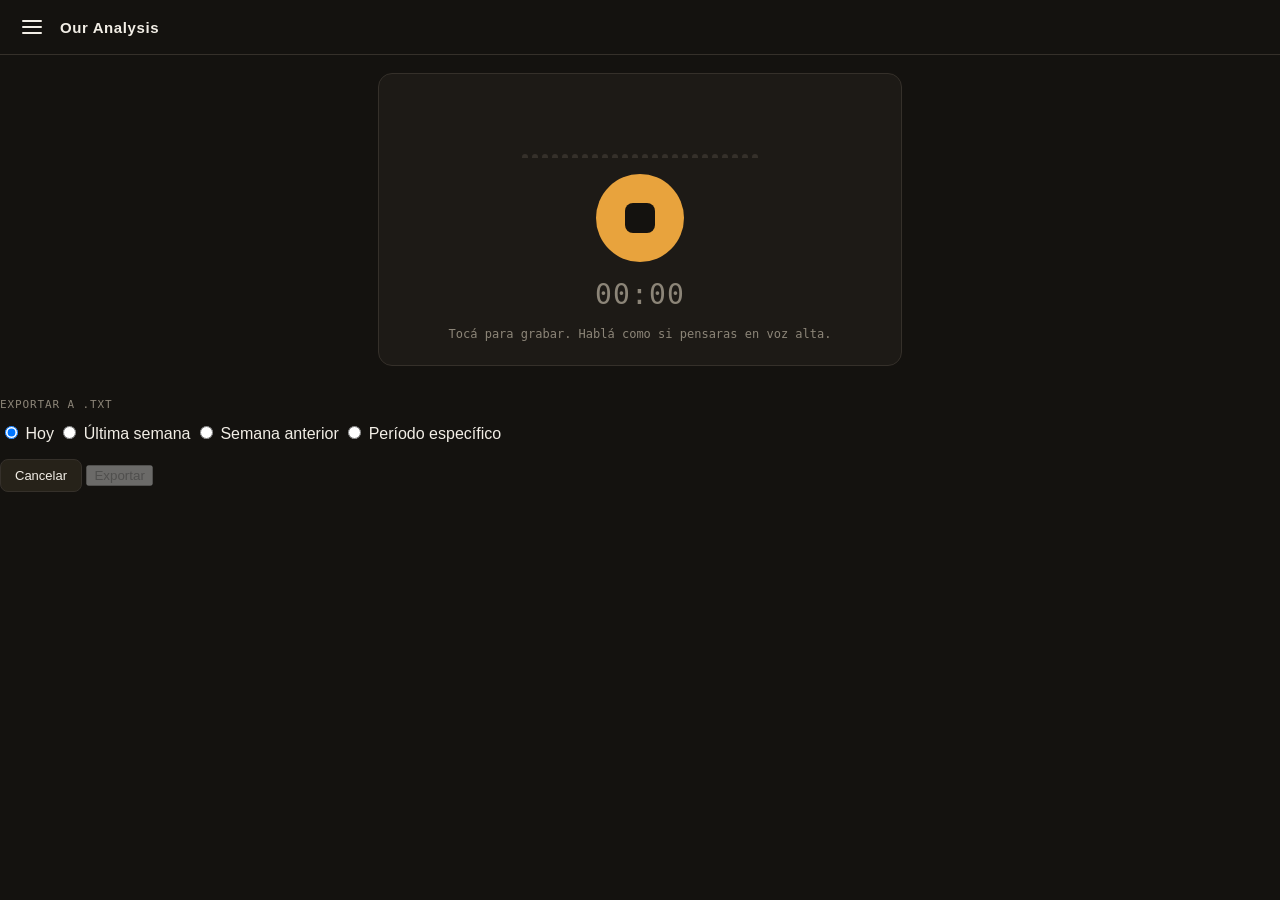
==== commit 9562176a: "update" ====
--- a/index.html
+++ b/index.html
@@ -23,7 +23,7 @@
   <h1 class="topbar-title">Our Analysis</h1>
 </header>
 
-<div id="drawerOverlay" class="drawer-overlay" hidden></div>
+<div id="drawerOverlay" class="overlay" hidden></div>
 <nav id="drawer" class="drawer" aria-label="Navegación principal">
   <p class="drawer-brand">Our Analysis</p>
   <a href="#/" class="drawer-link" data-route="/">Home</a>
@@ -61,7 +61,10 @@
 
   <!-- ---------------- HISTORIAL ---------------- -->
   <section id="view-historial" class="view" hidden>
-    <p class="panel-title">Historial</p>
+    <div class="view-header">
+      <p class="panel-title" style="margin:0;">Historial</p>
+      <button id="openExportBtn" class="btn-ghost">Exportar .txt</button>
+    </div>
     <div id="historialList"></div>
   </section>
 
@@ -93,8 +96,54 @@
 
 </main>
 
+<!-- ---------------- EXPORTAR (bottom sheet) ---------------- -->
+<div id="exportOverlay" class="overlay" hidden></div>
+<div id="exportSheet" class="sheet" role="dialog" aria-label="Exportar historial" aria-hidden="true">
+  <div class="sheet-handle"></div>
+  <p class="panel-title">Exportar a .txt</p>
+
+  <div class="option-list" role="radiogroup" aria-label="Rango de fechas">
+    <label class="option-row">
+      <input type="radio" name="range" value="hoy" checked>
+      <span>Hoy</span>
+    </label>
+    <label class="option-row">
+      <input type="radio" name="range" value="semana-actual">
+      <span>Última semana</span>
+    </label>
+    <label class="option-row">
+      <input type="radio" name="range" value="semana-anterior">
+      <span>Semana anterior</span>
+    </label>
+    <label class="option-row">
+      <input type="radio" name="range" value="custom">
+      <span>Período específico</span>
+    </label>
+  </div>
+
+  <div id="customRangeFields" class="field-row" hidden>
+    <div class="field">
+      <label for="dateFrom">Desde</label>
+      <input type="date" id="dateFrom">
+    </div>
+    <div class="field">
+      <label for="dateTo">Hasta</label>
+      <input type="date" id="dateTo">
+    </div>
+  </div>
+
+  <p class="range-preview" id="rangePreview"></p>
+  <p class="field-hint" id="rangeFeedback"></p>
+
+  <div class="sheet-actions">
+    <button id="cancelExportBtn" class="btn-ghost">Cancelar</button>
+    <button id="confirmExportBtn" class="btn-primary" disabled>Exportar</button>
+  </div>
+</div>
+
 <script src="js/storage.js"></script>
 <script src="js/recorder.js"></script>
+<script src="js/export.js"></script>
 <script src="js/app.js"></script>
 </body>
 </html>
--- a/css/styles.css
+++ b/css/styles.css
@@ -0,0 +1,161 @@
+:root{
+  --bg: #14120F;
+  --panel: #1D1A16;
+  --panel-2: #262219;
+  --hairline: #35302A;
+  --text: #F2EEE6;
+  --muted: #8C8578;
+  --amber: #E8A33D;
+  --bad: #E5484D;
+  --mono: "SF Mono", "Roboto Mono", ui-monospace, Menlo, Consolas, monospace;
+  --sans: -apple-system, BlinkMacSystemFont, "Segoe UI", Inter, Roboto, sans-serif;
+}
+*{ box-sizing: border-box; -webkit-tap-highlight-color: transparent; }
+html, body{ height: 100%; }
+body{
+  margin:0;
+  background: var(--bg);
+  color: var(--text);
+  font-family: var(--sans);
+  min-height: 100dvh;
+  padding-bottom: env(safe-area-inset-bottom);
+  -webkit-font-smoothing: antialiased;
+}
+
+/* ---- topbar ---- */
+.topbar{
+  display:flex;
+  align-items:center;
+  gap: 12px;
+  padding: 14px 16px;
+  padding-top: calc(14px + env(safe-area-inset-top));
+  border-bottom: 1px solid var(--hairline);
+  position: sticky;
+  top: 0;
+  background: var(--bg);
+  z-index: 20;
+}
+.topbar-title{ font-size: 15px; letter-spacing: 0.04em; margin:0; font-weight:700; }
+.icon-btn{
+  background: none; border: none; padding: 6px; cursor: pointer;
+  display:flex; align-items:center; justify-content:center;
+}
+.hamburger{ display:flex; flex-direction:column; gap:4px; width:20px; }
+.hamburger span{ display:block; height:2px; background: var(--text); border-radius:2px; }
+
+/* ---- drawer ---- */
+.drawer-overlay{
+  position: fixed; inset:0; background: rgba(0,0,0,0.5); z-index: 29;
+}
+.drawer{
+  position: fixed; top:0; left:0; bottom:0; width: 78%; max-width: 300px;
+  background: var(--panel); border-right: 1px solid var(--hairline);
+  padding: calc(20px + env(safe-area-inset-top)) 18px 20px;
+  transform: translateX(-100%);
+  transition: transform 180ms ease;
+  z-index: 30;
+  display:flex; flex-direction:column; gap: 4px;
+}
+.drawer.open{ transform: translateX(0); }
+.drawer-brand{
+  font-family: var(--mono); font-size: 11px; letter-spacing:0.08em; text-transform:uppercase;
+  color: var(--muted); margin: 0 0 14px;
+}
+.drawer-link{
+  color: var(--text); text-decoration:none; padding: 12px 10px; border-radius: 8px;
+  font-size: 15px;
+}
+.drawer-link.active{ background: var(--panel-2); color: var(--amber); }
+
+/* ---- layout ---- */
+.wrap{ max-width: 560px; margin: 0 auto; padding: 18px; }
+.view[hidden]{ display:none; }
+
+.panel{
+  background: var(--panel);
+  border: 1px solid var(--hairline);
+  border-radius: 14px;
+  padding: 16px;
+  margin-bottom: 14px;
+}
+.panel-title{
+  font-family: var(--mono); font-size: 11px; letter-spacing:0.08em; text-transform:uppercase;
+  color: var(--muted); margin: 0 0 12px;
+}
+
+/* ---- recorder ---- */
+.recorder{ display:flex; flex-direction:column; align-items:center; gap:16px; padding: 28px 16px 22px; }
+.meter{ display:flex; align-items:flex-end; justify-content:center; gap:4px; height:56px; width:100%; max-width:280px; }
+.meter .bar{ width:6px; border-radius:3px 3px 0 0; background: var(--hairline); height:4px; transition: height 70ms linear, background 120ms linear; }
+.record-btn{
+  position: relative; width:88px; height:88px; border-radius:50%; border:none;
+  background: var(--amber); display:flex; align-items:center; justify-content:center; cursor:pointer;
+  touch-action: manipulation;
+}
+.record-btn:active{ transform: scale(0.96); }
+.record-btn .dot{ width:30px; height:30px; border-radius:8px; background: var(--bg); transition: all 160ms ease; }
+.record-btn.recording{ background: var(--bad); animation: pulse 1.6s ease-in-out infinite; }
+.record-btn.recording .dot{ border-radius:4px; width:24px; height:24px; }
+@keyframes pulse{
+  0%,100%{ box-shadow: 0 0 0 0 rgba(229,72,77,0.35); }
+  50%{ box-shadow: 0 0 0 14px rgba(229,72,77,0); }
+}
+.record-hint{ font-family: var(--mono); font-size:12px; color: var(--muted); text-align:center; min-height:16px; }
+.timer{ font-family: var(--mono); font-size:28px; letter-spacing:0.04em; font-variant-numeric: tabular-nums; }
+.timer.idle{ color: var(--muted); }
+.timer.active{ color: var(--bad); }
+
+/* ---- status ---- */
+.status{
+  font-family: var(--mono); font-size:13px; padding:10px 12px; border-radius:8px;
+  margin-bottom:14px; border:1px solid var(--hairline); display:none;
+}
+.status.show{ display:block; }
+.status.error{ background: rgba(229,72,77,0.1); border-color: var(--bad); color:#FFB4B6; }
+.status.info{ background: rgba(232,163,61,0.08); border-color: var(--amber); color: var(--amber); }
+
+/* ---- entry ---- */
+.entry-meta{ font-family: var(--mono); font-size:11px; color: var(--muted); margin-bottom:8px; }
+.entry-content{ font-size:15px; line-height:1.6; white-space:pre-wrap; }
+.entry-textarea{
+  width:100%; min-height:120px; background: var(--panel-2); border:1px solid var(--hairline);
+  color: var(--text); border-radius:8px; padding:10px; font-family: var(--sans); font-size:15px;
+  line-height:1.5; resize: vertical;
+}
+.entry-actions{ display:flex; gap:10px; margin-top:12px; flex-wrap:wrap; }
+.btn-ghost{
+  background: var(--panel-2); border:1px solid var(--hairline); color: var(--text);
+  padding:8px 14px; border-radius:8px; font-size:13px; cursor:pointer;
+}
+.btn-danger{ color: var(--bad); border-color: rgba(229,72,77,0.4); }
+
+/* ---- historial ---- */
+.day-group{ border:1px solid var(--hairline); border-radius:12px; margin-bottom:10px; overflow:hidden; background: var(--panel); }
+.day-summary{
+  list-style:none; cursor:pointer; padding:14px 16px; display:flex; align-items:center; justify-content:space-between;
+  font-family: var(--mono); font-size:13px;
+}
+.day-summary::-webkit-details-marker{ display:none; }
+.day-summary .count{ color: var(--muted); font-size:11px; }
+.day-body{ padding: 0 16px 16px; border-top:1px solid var(--hairline); }
+.day-entry{ padding: 14px 0; border-bottom:1px solid var(--hairline); }
+.day-entry:last-child{ border-bottom:none; }
+.day-entry .time{ font-family: var(--mono); font-size:12px; color: var(--amber); margin-bottom:6px; }
+.day-entry .content{ font-size:15px; line-height:1.6; white-space:pre-wrap; }
+.day-entry .row-actions{ display:flex; gap:8px; margin-top:8px; }
+.empty{ color: var(--muted); font-size:13.5px; text-align:center; padding:24px 8px; }
+
+/* ---- config ---- */
+.field label{ display:block; font-family: var(--mono); font-size:11px; color: var(--muted); margin-bottom:6px; }
+.field-hint{ font-size:12.5px; color: var(--muted); margin: 8px 0 0; line-height:1.5; }
+select{
+  width:100%; background: var(--panel-2); border:1px solid var(--hairline); color: var(--text);
+  padding:10px; border-radius:8px; font-size:14px; font-family: var(--sans);
+}
+select:focus{ outline: 2px solid var(--amber); outline-offset:1px; }
+
+@media (prefers-reduced-motion: reduce){
+  .record-btn.recording{ animation:none; }
+  .meter .bar{ transition:none; }
+  .drawer{ transition:none; }
+}
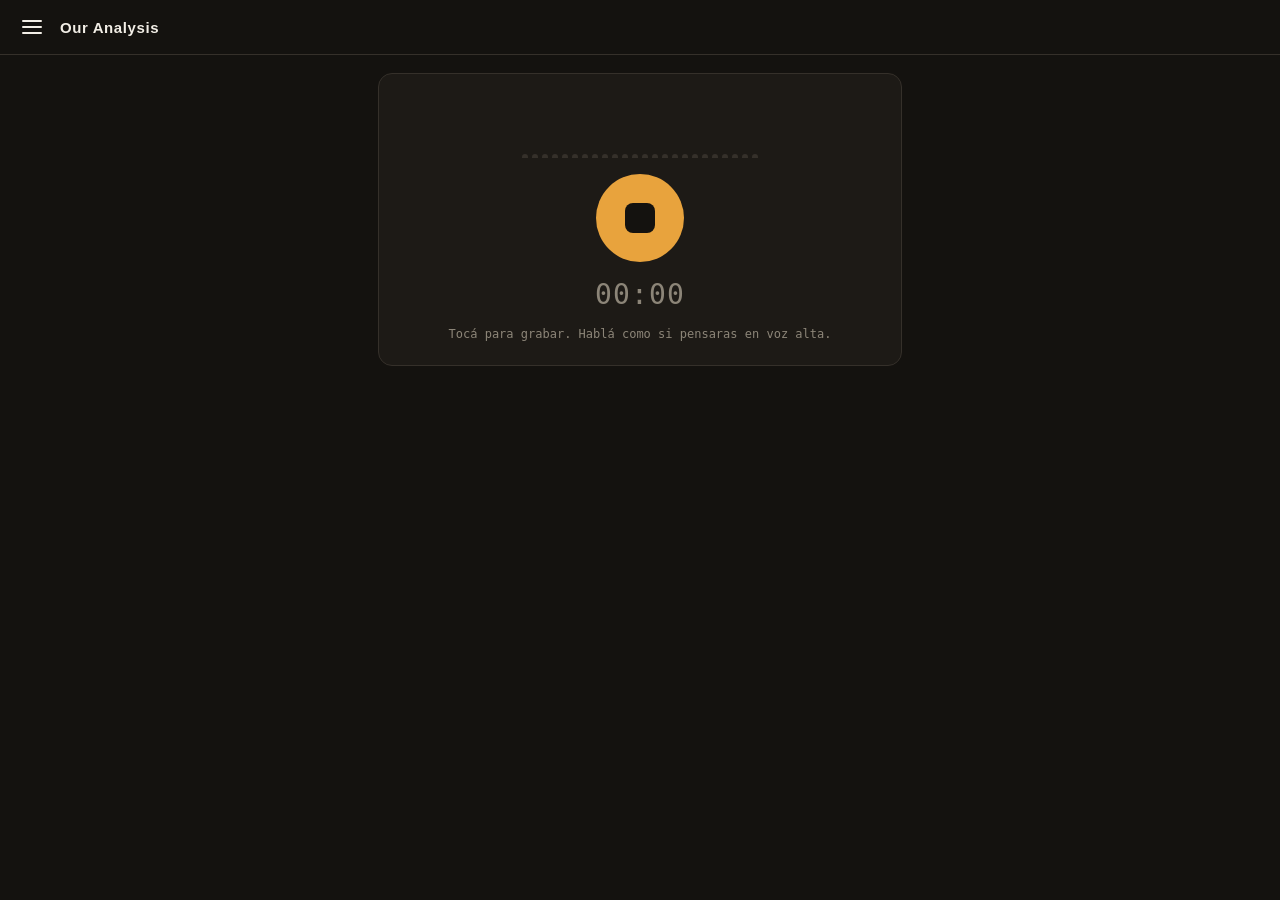
==== commit c0c25874: "update" ====
--- a/index.html
+++ b/index.html
@@ -28,6 +28,7 @@
   <p class="drawer-brand">Our Analysis</p>
   <a href="#/" class="drawer-link" data-route="/">Home</a>
   <a href="#/historial" class="drawer-link" data-route="/historial">Historial</a>
+  <a href="#/instructivo" class="drawer-link" data-route="/instructivo">Instructivo</a>
   <a href="#/config" class="drawer-link" data-route="/config">Configuración</a>
 </nav>
 
@@ -65,7 +66,31 @@
       <p class="panel-title" style="margin:0;">Historial</p>
       <button id="openExportBtn" class="btn-ghost">Exportar .txt</button>
     </div>
+    <a href="#/instructivo" class="text-link">¿Cómo sacarle provecho?</a>
     <div id="historialList"></div>
+  </section>
+
+  <!-- ---------------- INSTRUCTIVO ---------------- -->
+  <section id="view-instructivo" class="view" hidden>
+    <p class="panel-title">Instructivo</p>
+
+    <div class="panel">
+      <p>Exportá tu historial (pestaña Historial → <strong>Exportar .txt</strong>) eligiendo el rango que quieras, por ejemplo la última semana. Ese archivo es tu registro literal: todo lo que dijiste, ordenado por día y hora.</p>
+      <p>Después, adjuntá ese .txt a un asistente de IA (Claude, ChatGPT, Gemini, el que uses) junto con el prompt de abajo. La idea es conseguir una lectura objetiva de tu propia semana — patrones, decisiones concretas y aprendizajes que cuesta ver cuando te estás releyendo a vos mismo.</p>
+      <p class="field-hint">Nada de esto sale de la app: vos decidís cuándo exportar, a qué asistente se lo mandás, y qué hacer con la respuesta.</p>
+    </div>
+
+    <div class="panel">
+      <p class="panel-title">Prompt sugerido</p>
+      <pre id="promptDisplay" class="prompt-block"></pre>
+      <textarea id="promptEdit" class="entry-textarea prompt-block" hidden></textarea>
+      <div class="entry-actions">
+        <button id="copyPromptBtn" class="btn-ghost">Copiar prompt</button>
+        <button id="editPromptBtn" class="btn-ghost">Editar prompt</button>
+        <button id="savePromptBtn" class="btn-ghost" hidden>Guardar cambios</button>
+        <button id="resetPromptBtn" class="btn-ghost btn-danger" hidden>Restaurar original</button>
+      </div>
+    </div>
   </section>
 
   <!-- ---------------- CONFIGURACIÓN ---------------- -->
@@ -144,6 +169,7 @@
 <script src="js/storage.js"></script>
 <script src="js/recorder.js"></script>
 <script src="js/export.js"></script>
+<script src="js/instructivo.js"></script>
 <script src="js/app.js"></script>
 </body>
 </html>
--- a/css/styles.css
+++ b/css/styles.css
@@ -43,8 +43,8 @@
 .hamburger{ display:flex; flex-direction:column; gap:4px; width:20px; }
 .hamburger span{ display:block; height:2px; background: var(--text); border-radius:2px; }
 
-/* ---- drawer ---- */
-.drawer-overlay{
+/* ---- overlay (drawer + sheet) ---- */
+.overlay{
   position: fixed; inset:0; background: rgba(0,0,0,0.5); z-index: 29;
 }
 .drawer{
@@ -145,6 +145,49 @@
 .day-entry .row-actions{ display:flex; gap:8px; margin-top:8px; }
 .empty{ color: var(--muted); font-size:13.5px; text-align:center; padding:24px 8px; }
 
+/* ---- view header (título + acción) ---- */
+.view-header{ display:flex; align-items:center; justify-content:space-between; margin-bottom: 14px; }
+
+/* ---- botones ---- */
+.btn-primary{
+  background: var(--amber); border:none; color: var(--bg); font-weight:600;
+  padding:10px 16px; border-radius:8px; font-size:14px; cursor:pointer;
+}
+.btn-primary:disabled{ opacity:0.4; cursor:not-allowed; }
+
+/* ---- bottom sheet ---- */
+.sheet{
+  position: fixed; left:0; right:0; bottom:0; z-index: 31;
+  background: var(--panel); border-top:1px solid var(--hairline);
+  border-radius: 18px 18px 0 0;
+  padding: 10px 18px calc(18px + env(safe-area-inset-bottom));
+  transform: translateY(100%);
+  transition: transform 200ms ease;
+  max-width: 560px; margin: 0 auto;
+}
+.sheet.open{ transform: translateY(0); }
+.sheet-handle{ width:36px; height:4px; border-radius:2px; background: var(--hairline); margin: 4px auto 14px; }
+
+.option-list{ border:1px solid var(--hairline); border-radius:10px; overflow:hidden; margin-bottom:14px; }
+.option-row{
+  display:flex; align-items:center; gap:10px; padding:13px 14px;
+  border-bottom:1px solid var(--hairline); font-size:14.5px; cursor:pointer;
+}
+.option-row:last-child{ border-bottom:none; }
+.option-row input[type="radio"]{ accent-color: var(--amber); width:18px; height:18px; flex-shrink:0; }
+
+.field-row{ display:grid; grid-template-columns:1fr 1fr; gap:10px; margin-bottom:14px; }
+input[type="date"]{
+  width:100%; background: var(--panel-2); border:1px solid var(--hairline); color: var(--text);
+  padding:9px 10px; border-radius:8px; font-size:14px; font-family: var(--sans);
+  color-scheme: dark;
+}
+input[type="date"]:focus{ outline: 2px solid var(--amber); outline-offset:1px; }
+
+.range-preview{ font-family: var(--mono); font-size:14px; color: var(--text); margin: 0 0 4px; }
+
+.sheet-actions{ display:flex; gap:10px; justify-content:flex-end; margin-top:16px; }
+
 /* ---- config ---- */
 .field label{ display:block; font-family: var(--mono); font-size:11px; color: var(--muted); margin-bottom:6px; }
 .field-hint{ font-size:12.5px; color: var(--muted); margin: 8px 0 0; line-height:1.5; }
@@ -158,4 +201,5 @@
   .record-btn.recording{ animation:none; }
   .meter .bar{ transition:none; }
   .drawer{ transition:none; }
-}
+  .sheet{ transition:none; }
+}
